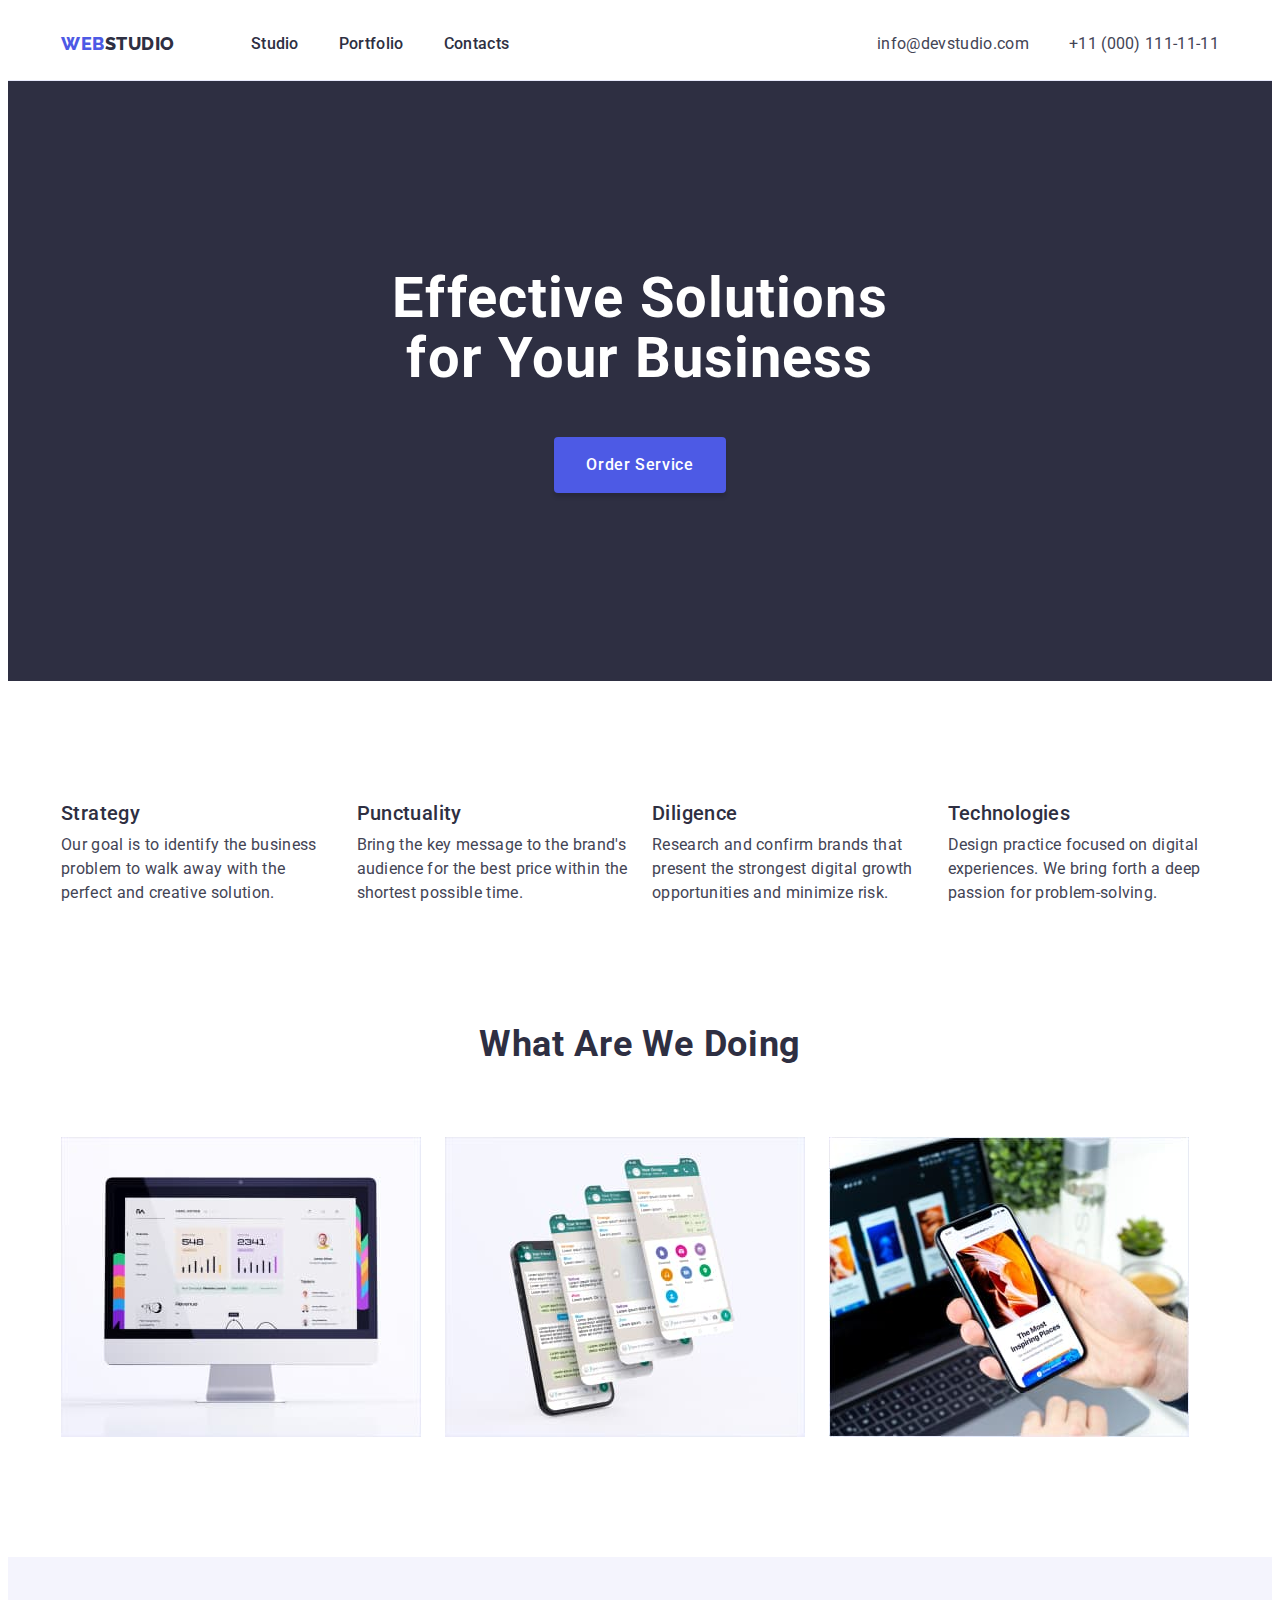
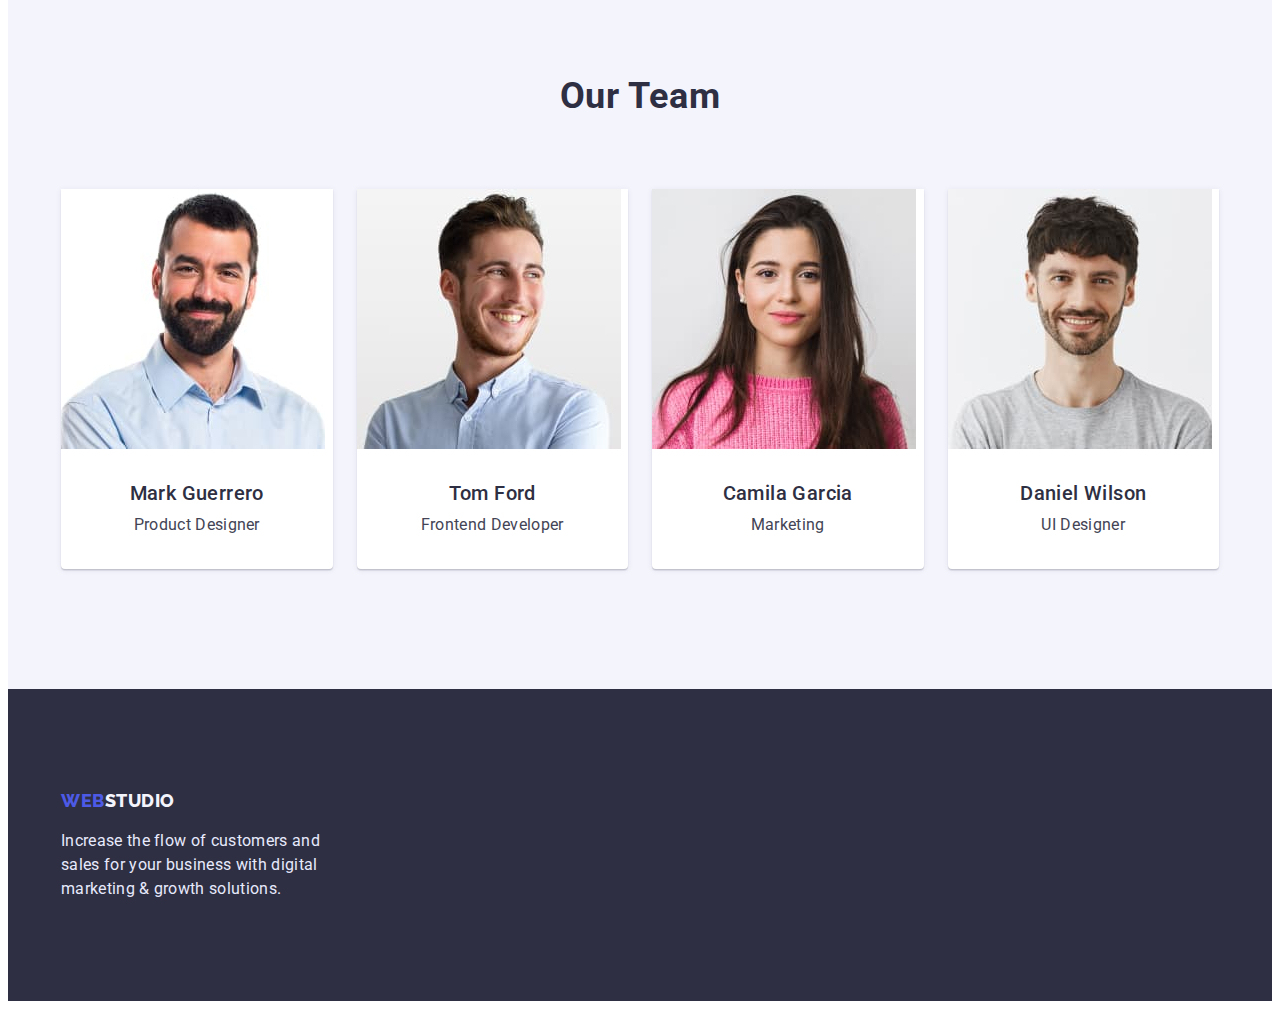
==== index.html @ c1887af4 "Initial commit" ====
<!DOCTYPE html>
<html lang="en">
  <head>
    <meta charset="UTF-8" />
    <meta http-equiv="X-UA-Compatible" content="IE=edge" />
    <meta name="viewport" content="width=device-width, initial-scale=1.0" />
    <title>WebStudio</title>
    <link rel="preconnect" href="https://fonts.googleapis.com">
    <link rel="preconnect" href="https://fonts.gstatic.com" crossorigin>
    <link href="https://fonts.googleapis.com/css2?family=Raleway:wght@800&family=Roboto:wght@400;500;700;900&display=swap" rel="stylesheet">
    <link rel="stylesheet" href="https://cdnjs.cloudflare.com/ajax/libs/modern-normalize/1.1.0/modern-normalize.min.css" integrity="sha512-wpPYUAdjBVSE4KJnH1VR1HeZfpl1ub8YT/NKx4PuQ5NmX2tKuGu6U/JRp5y+Y8XG2tV+wKQpNHVUX03MfMFn9Q==" crossorigin="anonymous" referrerpolicy="no-referrer" />
    <link rel="stylesheet" href="./css/styles.css">
  </head>
  <body>
    <header class="header">
      <div class="container container-header">
        <nav class="nav-logo">
          <a href="./index.html" class="logo link">Web<span class="logo-color-header">Studio</span></a>
          <ul class="list nav-menu">
            <li><a href="./index.html" class="navigation link">Studio</a></li>
            <li><a href="./portfolio.html" class="navigation link">Portfolio</a></li>
            <li><a href="" class="navigation link">Contacts</a></li>
          </ul>
        </nav>
        <address class="contacts">
          <ul class="list nav-contacts">
            <li><a href="mailto:info@devstudio.com" class="mail-tel link">info@devstudio.com</a></li>
            <li><a href="tel:+110001111111" class="mail-tel link">+11 (000) 111-11-11</a></li>
          </ul>
        </address>
      </div>
    </header>
    <main>
      <section class="hero">
        <div class="container hero-container">
          <h1 class="hero-header">Effective Solutions for Your Business</h1>
          <button type="button" class="order-button">Order Service</button>
        </div>
      </section>
      <section class="advantages section">
        <div class="container container-advantages">
          <h2 hidden>Our Advantages</h2>
          <ul class="list flex-list">
            <li class="advantages-item">
              <h3 class="advantages-title">Strategy</h3>
              <p class="text-style">
                Our goal is to identify the business problem to walk away with the
                perfect and creative solution.
              </p>
            </li>
            <li class="advantages-item">
              <h3 class="advantages-title">Punctuality</h3>
              <p class="text-style">
                Bring the key message to the brand's audience for the best price
                within the shortest possible time.
              </p>
            </li>
            <li class="advantages-item">
              <h3 class="advantages-title">Diligence</h3>
              <p class="text-style">
                Research and confirm brands that present the strongest digital
                growth opportunities and minimize risk.
              </p>
            </li>
            <li class="advantages-item">
              <h3 class="advantages-title">Technologies</h3>
              <p class="text-style">
                Design practice focused on digital experiences. We bring forth a
                deep passion for problem-solving.
              </p>
            </li>
          </ul>
        </div>
      </section>
      <section class="products section">
        <div class="container container-products">
          <h2 class="products-title">What are we doing</h2>
          <ul class="list flex-list">
            <li class="product-img">
              <img
                src="./images/box1pc.jpg"
                width="360"
                height="300"
                alt="PC with opened web-site"
              />
            </li>
            <li class="product-img">
              <img
                src="./images/box1app.jpg"
                width="360"
                height="300"
                alt="Opened pages of chat"
              />
            </li>
            <li class="product-img">
              <img
                src="./images/box1phone.jpg"
                width="360"
                height="300"
                alt="Phone with opened app"
              />
            </li>
          </ul>
        </div>
      </section>
      <section class="team section">
        <div class="container container-team">
          <h2 class="team-title">Our Team</h2>
          <ul class="list flex-list">
            <li class="team-member">
              <img
                src="./images/marc.jpg"
                width="264"
                height="260"
                alt="Mark Guerrero's Photo"
              />
              <h3 class="team-name">Mark Guerrero</h3>
              <p class="text-style">Product Designer</p>
            </li>
            <li class="team-member">
              <img
                src="./images/tom.jpg"
                width="264"
                height="260"
                alt="Tom Ford's Photo"
              />
              <h3 class="team-name">Tom Ford</h3>
              <p class="text-style">Frontend Developer</p>
            </li>
            <li class="team-member">
              <img
                src="./images/camila.jpg"
                width="264"
                height="260"
                alt="Camila Garcia's Photo"
              />
              <h3 class="team-name">Camila Garcia</h3>
              <p class="text-style">Marketing</p>
            </li>
            <li class="team-member">
              <img
                src="./images/daniel.jpg"
                width="264"
                height="260"
                alt="Daniel Wilson's Photo"
              />
              <h3 class="team-name">Daniel Wilson</h3>
              <p class="text-style">UI Designer</p>
            </li>
          </ul>
        </div>
      </section>
    </main>
    <footer class="footer">
      <div class="container container-footer">
        <a href="./index.html" class="logo link">Web<span class="logo-color-footer">Studio</span></a>
        <p class="footer-text">
          Increase the flow of customers and sales for your business with digital
          marketing & growth solutions.
        </p>
      </div>
    </footer>
  </body>
</html>
---- css/styles.css ----
:root {
    --text-color:#434455;
    --subtext-color:#8E8F99;
    --hero-background:#2E2F42;
    --brand-color:#4D5AE5;
    --background-color:#FFFFFF;
    --light-background:#F4F4FD;
    --navy-blue:#2E2F42;
    --button-hover:#404BBF;
    --white: #FFFFFF;
    --cornflower: #E7E9FC;
    --slate: #434455;
    }
body {
    font-family: 'Roboto', sans-serif;
    color: var(--text-color);
    background-color: var(--background-color);
}
p,
h1,
h2,
h3,
h4,
h5,
h6,
ul {
    margin: 0;
    padding: 0;
}
img {
    display: block;
    max-width: 100%;
    height: auto;
}
.container {
    max-width: 1158px;
    padding-left: 15px;
    padding-right: 15px;
    margin: 0 auto;
}
.flex-list {
    display: flex;
    gap: 24px;
}
.section {
    padding: 120px 0;
}
/*header*/
.logo {
    font-family: 'Raleway', sans-serif;
font-weight: 800;
font-size: 18px;
line-height: 1.33;
letter-spacing: 0.03em;
text-transform: uppercase;
text-decoration: none;
color: var(--brand-color);
margin-right: 76px;
}
.logo-color-header {
color: var(--navy-blue);
}
.list {
    list-style: none;
}
.header {
    border-bottom: 1px solid #E7E9FC;
    padding-top: 24px;
    padding-bottom: 24px;
}
.container-header {
    display: flex;
    align-items: center;
    justify-content: space-between;
}
.nav-logo {
    display: flex;
}
.nav-menu {
    display: flex;
    gap: 40px;
}
.nav-contacts {
    display: flex;
    align-items: center;
    gap: 40px;
}
.navigation {
font-family: 'Roboto', sans-serif;
font-weight: 500;
font-size: 16px;
line-height: 1.5;
letter-spacing: 0.02em;
text-decoration: none;
color: var(--navy-blue);
}
.link {
    text-decoration: none;
}
.contacts {
    font-style: normal;
}
.mail-tel {
    font-style: normal;
font-size: 16px;
line-height: 1.5;
letter-spacing: 0.02em;
text-decoration: none;
color: var(--text-color);
}
/*hero*/
.hero {
    background-color: var(--hero-background);
padding: 188px 0;
}
.hero-header {
max-width: 496px;
font-weight: 700;
font-size: 56px;
line-height: 1.07;
letter-spacing: 0.02em;
text-align: center;
color: var(--white);
margin: 0 auto 48px;
}
.hero-container {
    background-color: var(--hero-background);
}
.order-button {
    font-family: 'Roboto', sans-serif;
display: block;
margin: 0 auto;
min-width: 169px;
padding: 16px 32px;
box-shadow: 0px 4px 4px rgba(0, 0, 0, 0.15);
border-radius: 4px;
color: var(--white);
background-color: var(--brand-color);
border: none;
font-weight: 500;
font-size: 16px;
line-height: 1.5;
letter-spacing: 0.04em;
color: var(--white);
cursor: pointer;
}
.order-button:hover {
    background-color: var(--button-hover);
}
/*advantages*/
.advantages {
    padding-bottom: 0;
}
.advantages-item {
    flex-basis: calc((100% - 72px) / 4);
}
.advantages-title {
    margin-bottom: 8px;
    font-weight: 500;
font-size: 20px;
line-height: 1.2;
letter-spacing: 0.02em;
color: var(--navy-blue);
}
.text-style {
line-height: 1.5;
letter-spacing: 0.02em;
}
/*products*/
.products-title, .team-title {
    margin-bottom: 72px;
font-weight: 700;
font-size: 36px;
line-height: 1.11;
text-align: center;
letter-spacing: 0.02em;
text-transform: capitalize;
color: var(--navy-blue);
}
.product-image {
    flex-basis: calc((100% - 48px) / 3);
}
.team {
    background-color: var(--light-background);
}
.team-member {
    line-height: 1.11;
    flex-basis: calc((100% - 72px) / 4);
    padding-bottom: 32px;
box-shadow: 0px 1px 6px rgba(46, 47, 66, 0.08), 0px 1px 1px rgba(46, 47, 66, 0.16), 0px 2px 1px rgba(46, 47, 66, 0.08);
border-radius: 0px 0px 4px 4px;
background-color: var(--background-color);
text-align: center;
}
.team-name {
margin-top: 32px;
margin-bottom: 8px;
font-weight: 500;
font-size: 20px;
line-height: 1.2;
letter-spacing: 0.02em;
color: var(--navy-blue);
}
/*footer*/
.footer {
    background-color: var(--navy-blue);
padding: 100px 0;
}
.logo-color-footer {
    color: var(--light-background);
}
.footer-text {
    max-width: 264px;
    margin-top: 16px;
line-height: 1.5;
letter-spacing: 0.02em;
color: var(--cornflower);
}
.link:hover,
.mail-tel:hover,
.link:focus,
.mail-tel:focus {
    color: var(--button-hover);
}
/*portfolio*/
.portfolio-buttons {
    padding: 12px 24px;
    font-family: 'Roboto', sans-serif;
font-weight: 500;
line-height: 1.5;
align-items: center;
text-align: center;
letter-spacing: 0.04em;
color: var(--brand-color);
background: var(--light-background);
border: 1px solid var(--cornflower);
border-radius: 4px;
cursor: pointer;
}
.portfolio-buttons:hover,
.portfolio-buttons:focus {
background-color: var(--button-hover);
color: var(--white);
box-shadow: 0px 3px 1px rgba(0, 0, 0, 0.1), 0px 2px 1px rgba(0, 0, 0, 0.08), 0px 2px 2px rgba(0, 0, 0, 0.12);
border-color: transparent;
}
.portfolio-link {
    text-decoration: none;
}
.portfolio-item {
background: var(--white);
}
.portfolio-title {
    margin-bottom: 8px;
    text-decoration: none;
font-weight: 500;
font-size: 20px;
line-height: 1.2;
letter-spacing: 0.02em;
color: var(--navy-blue);
}
.portfolio-description {
    text-decoration: none;
font-size: 16px;
line-height: 1.5;
letter-spacing: 0.02em;
color: var(--slate);
}
.product-description {
    border: 1px solid #E7E9FC;
    border-top: none;
    padding: 32px 16px;
}
.container-buttons {
    margin-top: 96px;
    display: flex;
    justify-content: center;
    flex-wrap: wrap;
    gap: 24px;
}
.container-portfolio {
    margin-top: 72px;
    padding-bottom: 120px;
    display: flex;
    flex-wrap: wrap;
    gap: 48px 24px;
    width: calc((100% - 48) / 3);
}
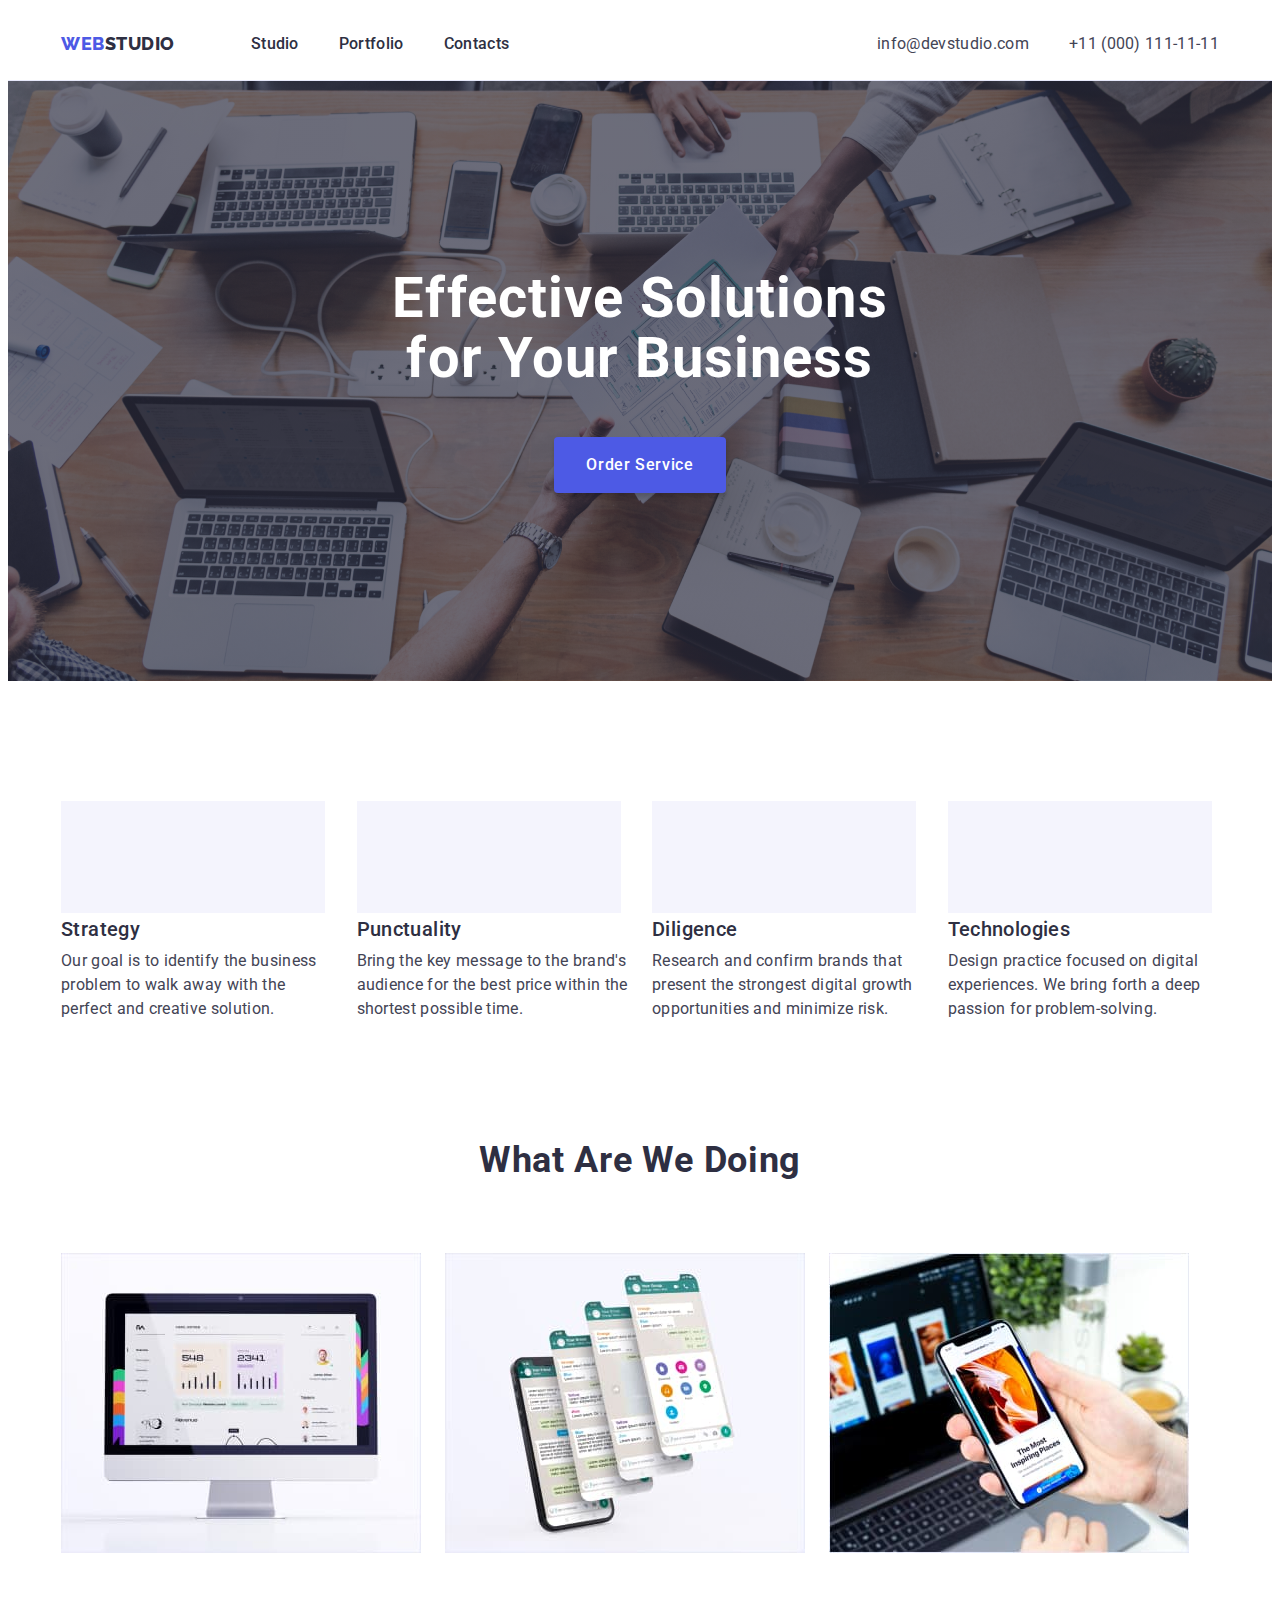
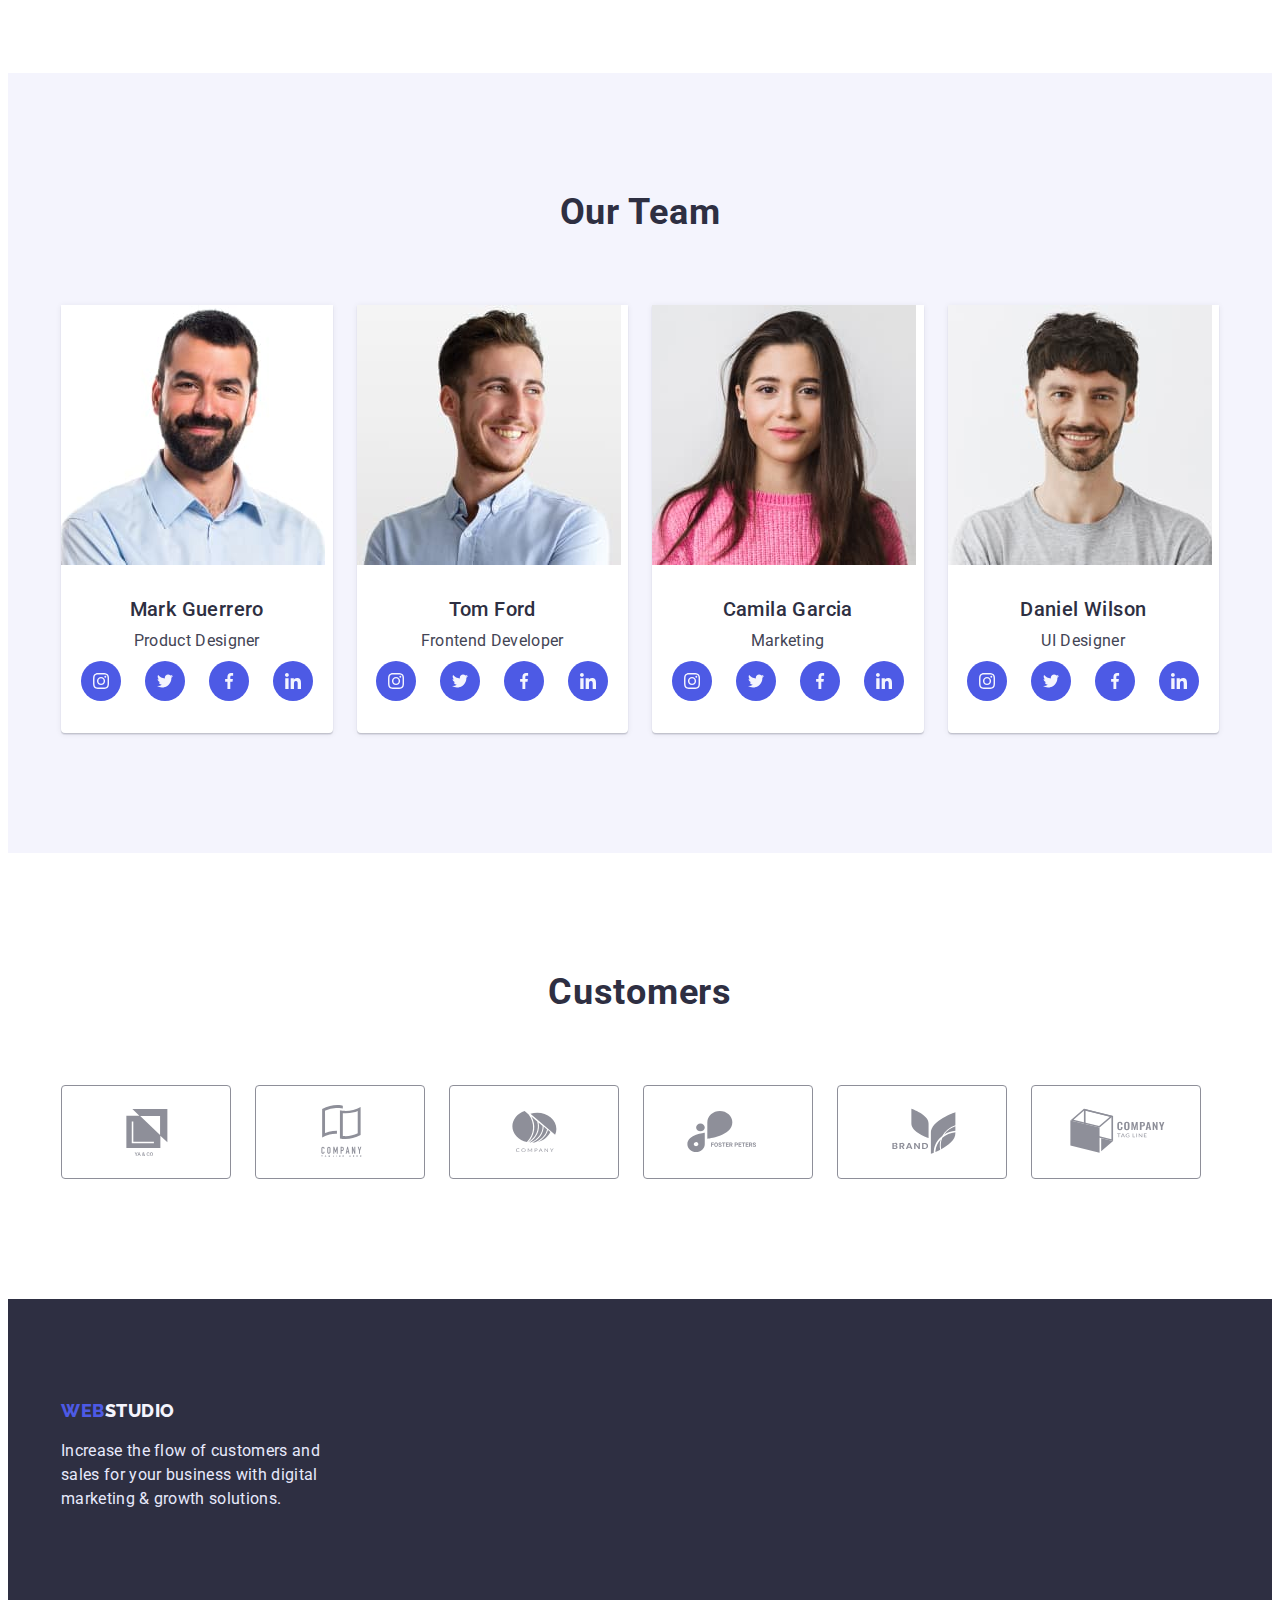
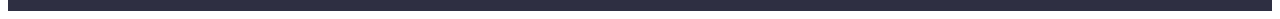
==== commit 46e7de4e: "icons" ====
--- a/index.html
+++ b/index.html
@@ -41,28 +41,28 @@
         <div class="container container-advantages">
           <h2 hidden>Our Advantages</h2>
           <ul class="list flex-list">
-            <li class="advantages-item">
+            <li class="advantages-item icon-antenna">
               <h3 class="advantages-title">Strategy</h3>
               <p class="text-style">
                 Our goal is to identify the business problem to walk away with the
                 perfect and creative solution.
               </p>
             </li>
-            <li class="advantages-item">
+            <li class="advantages-item icon-clock">
               <h3 class="advantages-title">Punctuality</h3>
               <p class="text-style">
                 Bring the key message to the brand's audience for the best price
                 within the shortest possible time.
               </p>
             </li>
-            <li class="advantages-item">
+            <li class="advantages-item icon-diagram">
               <h3 class="advantages-title">Diligence</h3>
               <p class="text-style">
                 Research and confirm brands that present the strongest digital
                 growth opportunities and minimize risk.
               </p>
             </li>
-            <li class="advantages-item">
+            <li class="advantages-item icon-astronaut">
               <h3 class="advantages-title">Technologies</h3>
               <p class="text-style">
                 Design practice focused on digital experiences. We bring forth a
@@ -116,6 +116,36 @@
               />
               <h3 class="team-name">Mark Guerrero</h3>
               <p class="text-style">Product Designer</p>
+              <ul class="list team-soc-list">
+                <li class="team-soc-item">
+                  <a href="" class="team-soc-link">
+                    <svg class="team-soc-icon">
+                      <use href="./images/sprite.svg#icon-instagram"></use>
+                    </svg>
+                  </a>
+                </li>
+                <li class="team-soc-item">
+                  <a href="" class="team-soc-link">
+                    <svg class="team-soc-icon">
+                      <use href="./images/sprite.svg#icon-twitter"></use>
+                    </svg>
+                  </a>
+                </li>
+                <li class="team-soc-item">
+                  <a href="" class="team-soc-link">
+                    <svg class="team-soc-icon">
+                      <use href="./images/sprite.svg#icon-facebook"></use>
+                    </svg>
+                  </a>
+                </li>
+                <li class="team-soc-item">
+                  <a href="" class="team-soc-link">
+                    <svg class="team-soc-icon">
+                      <use href="./images/sprite.svg#icon-linkedin"></use>
+                    </svg>
+                  </a>
+                </li>
+              </ul>
             </li>
             <li class="team-member">
               <img
@@ -126,6 +156,36 @@
               />
               <h3 class="team-name">Tom Ford</h3>
               <p class="text-style">Frontend Developer</p>
+              <ul class="list team-soc-list">
+                <li class="team-soc-item">
+                  <a href="" class="team-soc-link">
+                    <svg class="team-soc-icon">
+                      <use href="./images/sprite.svg#icon-instagram"></use>
+                    </svg>
+                  </a>
+                </li>
+                <li class="team-soc-item">
+                  <a href="" class="team-soc-link">
+                    <svg class="team-soc-icon">
+                      <use href="./images/sprite.svg#icon-twitter"></use>
+                    </svg>
+                  </a>
+                </li>
+                <li class="team-soc-item">
+                  <a href="" class="team-soc-link">
+                    <svg class="team-soc-icon">
+                      <use href="./images/sprite.svg#icon-facebook"></use>
+                    </svg>
+                  </a>
+                </li>
+                <li class="team-soc-item">
+                  <a href="" class="team-soc-link">
+                    <svg class="team-soc-icon">
+                      <use href="./images/sprite.svg#icon-linkedin"></use>
+                    </svg>
+                  </a>
+                </li>
+              </ul>
             </li>
             <li class="team-member">
               <img
@@ -136,6 +196,36 @@
               />
               <h3 class="team-name">Camila Garcia</h3>
               <p class="text-style">Marketing</p>
+              <ul class="list team-soc-list">
+                <li class="team-soc-item">
+                  <a href="" class="team-soc-link">
+                    <svg class="team-soc-icon">
+                      <use href="./images/sprite.svg#icon-instagram"></use>
+                    </svg>
+                  </a>
+                </li>
+                <li class="team-soc-item">
+                  <a href="" class="team-soc-link">
+                    <svg class="team-soc-icon">
+                      <use href="./images/sprite.svg#icon-twitter"></use>
+                    </svg>
+                  </a>
+                </li>
+                <li class="team-soc-item">
+                  <a href="" class="team-soc-link">
+                    <svg class="team-soc-icon">
+                      <use href="./images/sprite.svg#icon-facebook"></use>
+                    </svg>
+                  </a>
+                </li>
+                <li class="team-soc-item">
+                  <a href="" class="team-soc-link">
+                    <svg class="team-soc-icon">
+                      <use href="./images/sprite.svg#icon-linkedin"></use>
+                    </svg>
+                  </a>
+                </li>
+              </ul>
             </li>
             <li class="team-member">
               <img
@@ -146,6 +236,61 @@
               />
               <h3 class="team-name">Daniel Wilson</h3>
               <p class="text-style">UI Designer</p>
+              <ul class="list team-soc-list">
+                <li class="team-soc-item">
+                  <a href="" class="team-soc-link">
+                    <svg class="team-soc-icon">
+                      <use href="./images/sprite.svg#icon-instagram"></use>
+                    </svg>
+                  </a>
+                </li>
+                <li class="team-soc-item">
+                  <a href="" class="team-soc-link">
+                    <svg class="team-soc-icon">
+                      <use href="./images/sprite.svg#icon-twitter"></use>
+                    </svg>
+                  </a>
+                </li>
+                <li class="team-soc-item">
+                  <a href="" class="team-soc-link">
+                    <svg class="team-soc-icon">
+                      <use href="./images/sprite.svg#icon-facebook"></use>
+                    </svg>
+                  </a>
+                </li>
+                <li class="team-soc-item">
+                  <a href="" class="team-soc-link">
+                    <svg class="team-soc-icon">
+                      <use href="./images/sprite.svg#icon-linkedin"></use>
+                    </svg>
+                  </a>
+                </li>
+              </ul>
+            </li>
+          </ul>
+        </div>
+      </section>
+      <section class="clients-section section">
+        <div class="container clients-container">
+          <h2 class="clients-title">Customers</h2>
+          <ul class="list flex-list">
+            <li class="clients-item">
+                <svg class="clients-icon"><use href="./images/sprite.svg#icon-yaco"></use></svg>
+            </li>
+            <li class="clients-item">
+                <svg class="clients-icon"><use href="./images/sprite.svg#icon-tagcomp"></use></svg>
+            </li>
+            <li class="clients-item">
+                <svg class="clients-icon"><use href="./images/sprite.svg#icon-circlecomp"></use></svg>
+            </li>
+            <li class="clients-item">
+                <svg class="clients-icon"><use href="./images/sprite.svg#icon-foster"></use></svg>
+            </li>
+            <li class="clients-item">
+                <svg class="clients-icon"><use href="./images/sprite.svg#icon-brandcomp"></use></svg>
+            </li>
+            <li class="clients-item">
+                <svg class="clients-icon"><use href="./images/sprite.svg#icon-cubecomp"></use></svg>
             </li>
           </ul>
         </div>
--- a/css/styles.css
+++ b/css/styles.css
@@ -111,6 +111,10 @@
 /*hero*/
 .hero {
     background-color: var(--hero-background);
+    background-image: linear-gradient(rgba(46, 47, 66, 0.7), rgba(46, 47, 66, 0.7)), url(../images/herobg.jpg);
+    background-repeat: no-repeat;
+    background-position: center;
+    background-size: cove;
 padding: 188px 0;
 }
 .hero-header {
@@ -123,7 +127,7 @@
 color: var(--white);
 margin: 0 auto 48px;
 }
-.hero-container {
+.hero-continer {
     background-color: var(--hero-background);
 }
 .order-button {
@@ -154,6 +158,31 @@
 .advantages-item {
     flex-basis: calc((100% - 72px) / 4);
 }
+.advantages-item::before {
+    content: '';
+    display: inline-block;
+    width: 264px;
+    height: 112px;
+    background-position: center;
+    background-repeat: no-repeat;
+    background-color: var(--light-background);
+}
+.icon-antenna::before {
+    background-image: url(../images/sprite.svg#icon-antenna);
+    background-size: 64px 64px;
+}
+.icon-clock::before {
+background-image: url(../images/sprite.svg#icon-clock);
+    background-size: 64px 64px;
+}
+.icon-diagram::before {
+background-image: url(../images/sprite.svg);
+    background-size: 64px 64px;
+}
+.icon-astronaut::before {
+background-image: url(../images/sprite.svg#icon-astronaut);
+    background-size: 64px 64px;
+}
 .advantages-title {
     margin-bottom: 8px;
     font-weight: 500;
@@ -167,7 +196,7 @@
 letter-spacing: 0.02em;
 }
 /*products*/
-.products-title, .team-title {
+.products-title, .team-title, .clients-title {
     margin-bottom: 72px;
 font-weight: 700;
 font-size: 36px;
@@ -201,6 +230,45 @@
 letter-spacing: 0.02em;
 color: var(--navy-blue);
 }
+.team-soc-list {
+    display: flex;
+    justify-content: center;
+    gap: 24px;
+
+}
+.team-soc-link {
+    width: 40px;
+    height: 40px;
+    margin-top: 8px;
+}
+.team-soc-link {
+    border-radius: 50%;
+    background-color: var(--brand-color);
+    display: flex;
+    align-items: center;
+    justify-content: center;
+}
+.team-soc-icon {
+width: 16px;
+height: 16px;
+}
+/*clients*/
+.clients-item {
+    padding: 16px 32px;
+    border: 1px solid #8E8F99;
+border-radius: 4px;
+}
+.clients-item:hover,:focus {
+    border: 1px solid #404BBF;
+}
+.clients-icon {
+    width: 104px;
+    height: 56px;
+    
+}
+.clients-icon:hover {
+
+}
 /*footer*/
 .footer {
     background-color: var(--navy-blue);
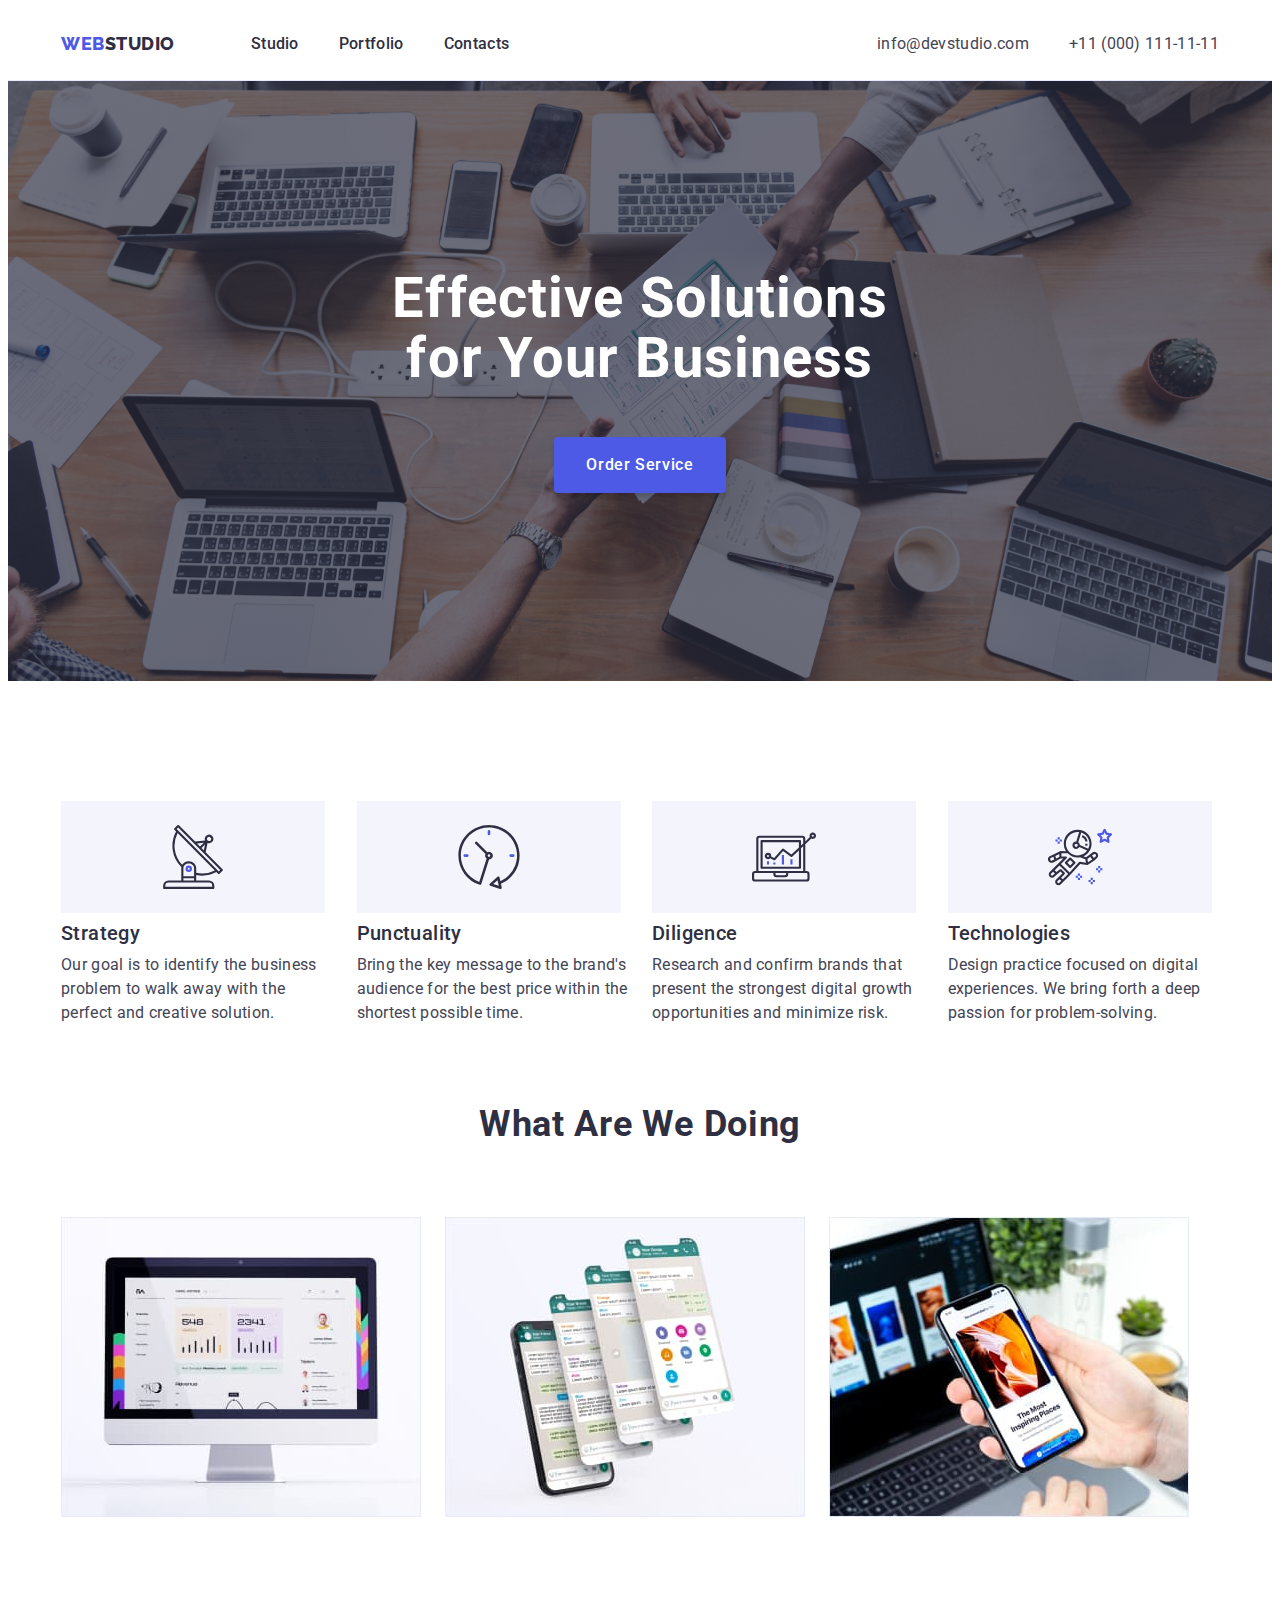
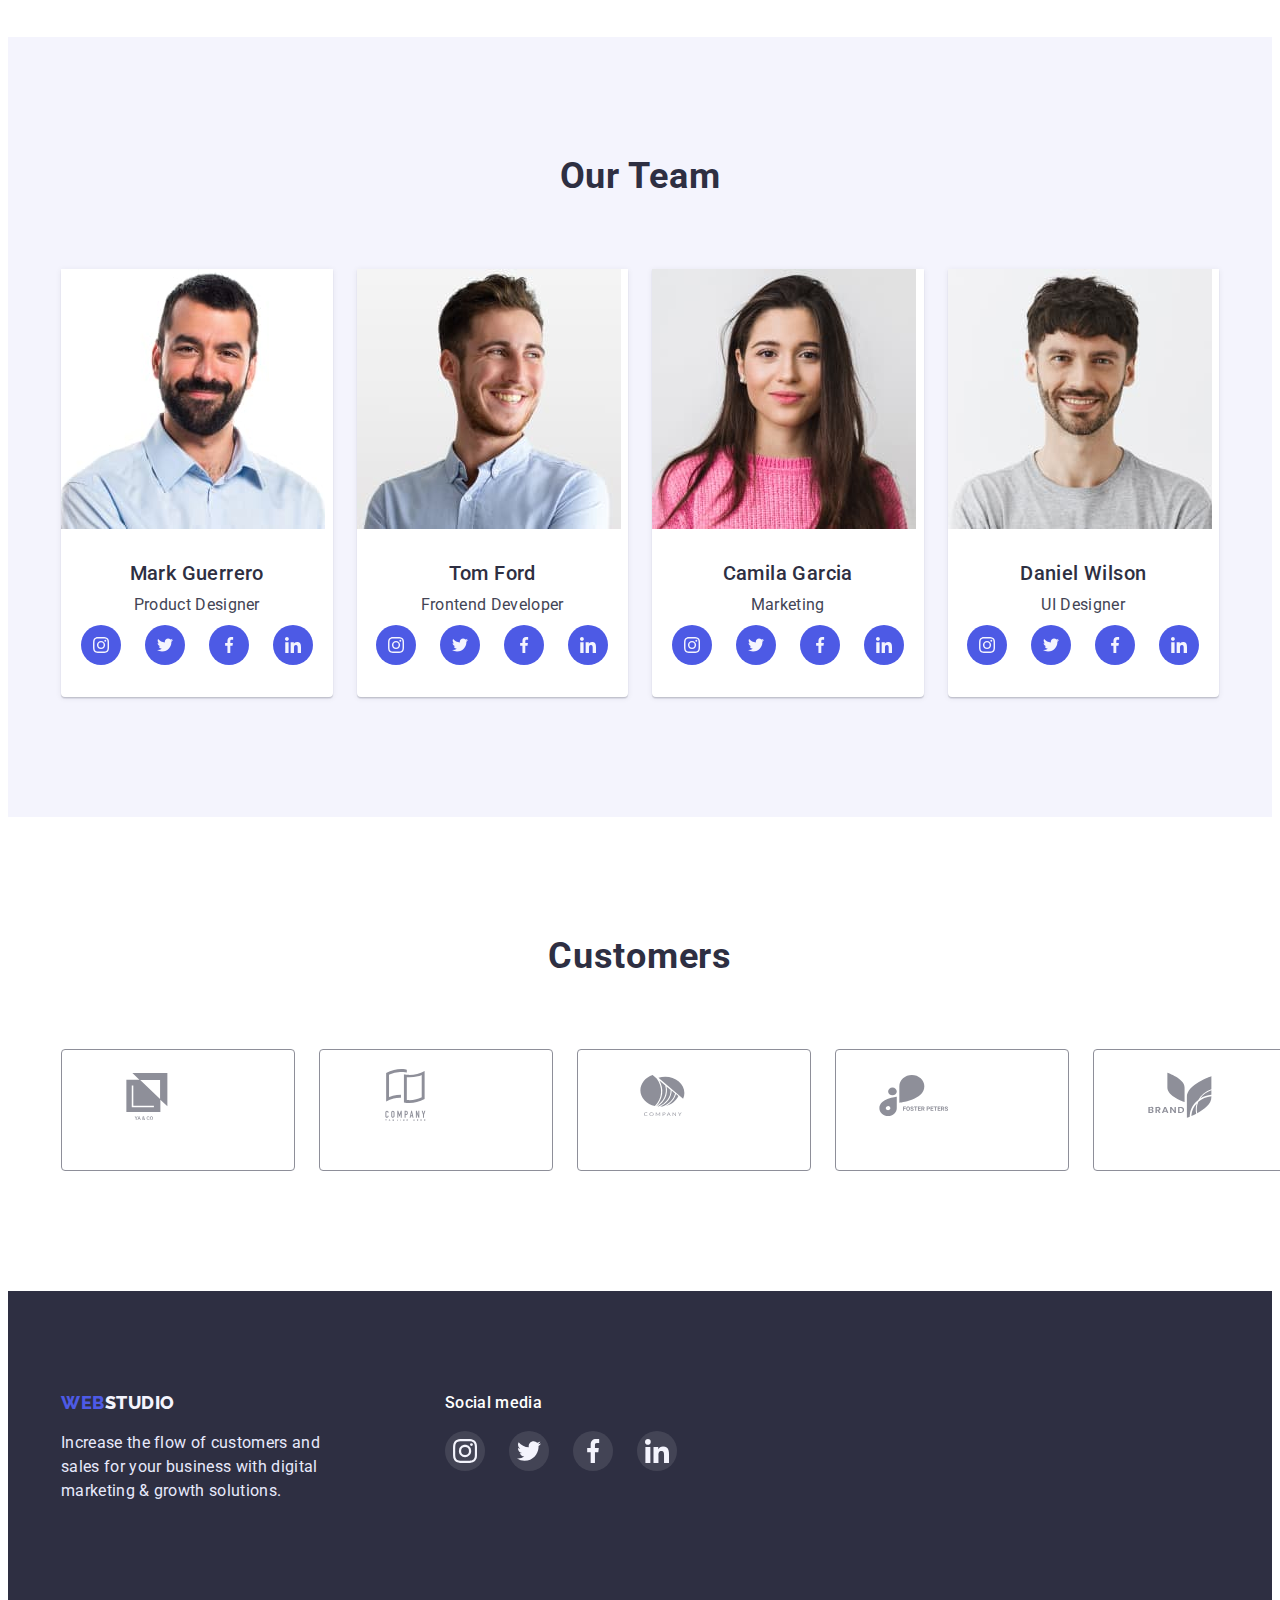
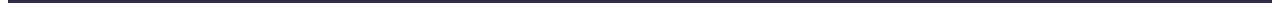
==== commit 36c45602: "hw4" ====
--- a/index.html
+++ b/index.html
@@ -42,6 +42,9 @@
           <h2 hidden>Our Advantages</h2>
           <ul class="list flex-list">
             <li class="advantages-item icon-antenna">
+              <div class="advantages-icon">
+                <svg class="icon-antenna"><use href="./images/sprite.svg#icon-antenna"></use></svg>
+              </div>
               <h3 class="advantages-title">Strategy</h3>
               <p class="text-style">
                 Our goal is to identify the business problem to walk away with the
@@ -49,6 +52,9 @@
               </p>
             </li>
             <li class="advantages-item icon-clock">
+              <div class="advantages-icon">
+                <svg class="icon-clock"><use href="./images/sprite.svg#icon-clock"></use></svg>
+              </div>
               <h3 class="advantages-title">Punctuality</h3>
               <p class="text-style">
                 Bring the key message to the brand's audience for the best price
@@ -56,6 +62,9 @@
               </p>
             </li>
             <li class="advantages-item icon-diagram">
+              <div class="advantages-icon">
+                <svg class="icon-diagram"><use href="./images/sprite.svg#icon-diagram"></use></svg>
+              </div>
               <h3 class="advantages-title">Diligence</h3>
               <p class="text-style">
                 Research and confirm brands that present the strongest digital
@@ -63,6 +72,9 @@
               </p>
             </li>
             <li class="advantages-item icon-astronaut">
+              <div class="advantages-icon">
+                <svg class="icon-astronaut"><use href="./images/sprite.svg#icon-astronaut"></use></svg>
+              </div>
               <h3 class="advantages-title">Technologies</h3>
               <p class="text-style">
                 Design practice focused on digital experiences. We bring forth a
@@ -275,22 +287,22 @@
           <h2 class="clients-title">Customers</h2>
           <ul class="list flex-list">
             <li class="clients-item">
-                <svg class="clients-icon"><use href="./images/sprite.svg#icon-yaco"></use></svg>
-            </li>
-            <li class="clients-item">
-                <svg class="clients-icon"><use href="./images/sprite.svg#icon-tagcomp"></use></svg>
-            </li>
-            <li class="clients-item">
-                <svg class="clients-icon"><use href="./images/sprite.svg#icon-circlecomp"></use></svg>
-            </li>
-            <li class="clients-item">
-                <svg class="clients-icon"><use href="./images/sprite.svg#icon-foster"></use></svg>
-            </li>
-            <li class="clients-item">
-                <svg class="clients-icon"><use href="./images/sprite.svg#icon-brandcomp"></use></svg>
-            </li>
-            <li class="clients-item">
-                <svg class="clients-icon"><use href="./images/sprite.svg#icon-cubecomp"></use></svg>
+                <a href="" class="clients-link"><svg class="clients-icon"><use href="./images/sprite.svg#icon-yaco"></use></svg></a>
+            </li>
+            <li class="clients-item">
+                <a href="" class="clients-link"><svg class="clients-icon"><use href="./images/sprite.svg#icon-tagcomp"></use></svg></a>
+            </li>
+            <li class="clients-item">
+                <a href=""class="clients-link"><svg class="clients-icon"><use href="./images/sprite.svg#icon-circlecomp"></use></svg></a>
+            </li>
+            <li class="clients-item">
+                <a href="" class="clients-link"><svg class="clients-icon"><use href="./images/sprite.svg#icon-foster"></use></svg></a>
+            </li>
+            <li class="clients-item">
+                <a href="" class="clients-link"><svg class="clients-icon"><use href="./images/sprite.svg#icon-brandcomp"></use></svg></a>
+            </li>
+            <li class="clients-item">
+                <a href="" class="clients-link"><svg class="clients-icon"><use href="./images/sprite.svg#icon-cubecomp"></use></svg></a>
             </li>
           </ul>
         </div>
@@ -298,11 +310,46 @@
     </main>
     <footer class="footer">
       <div class="container container-footer">
-        <a href="./index.html" class="logo link">Web<span class="logo-color-footer">Studio</span></a>
-        <p class="footer-text">
-          Increase the flow of customers and sales for your business with digital
-          marketing & growth solutions.
-        </p>
+        <div>
+          <a href="./index.html" class="logo link">Web<span class="logo-color-footer">Studio</span></a>
+          <p class="footer-text">
+            Increase the flow of customers and sales for your business with digital
+            marketing & growth solutions.
+          </p>
+        </div>
+        <div class="footer-soc">
+          <h3 class="footer-soc-head">Social media</h3>
+          <ul class="list flex-list">
+            <li class="footer-soc-item">
+              <a href="" class="footer-soc-link">
+                <svg class="footer-soc-icon">
+                  <use href="./images/sprite.svg#icon-instagram"></use>
+                </svg>
+              </a>
+            </li>
+            <li class="footer-soc-item">
+              <a href="" class="footer-soc-link">
+                <svg class="footer-soc-icon">
+                  <use href="./images/sprite.svg#icon-twitter"></use>
+                </svg>
+              </a>
+            </li>
+            <li class="footer-soc-item">
+              <a href="" class="footer-soc-link">
+                <svg class="footer-soc-icon">
+                  <use href="./images/sprite.svg#icon-facebook"></use>
+                </svg>
+              </a>
+            </li>
+            <li class="footer-soc-item">
+              <a href="" class="footer-soc-link">
+                <svg class="footer-soc-icon">
+                  <use href="./images/sprite.svg#icon-linkedin"></use>
+                </svg>
+              </a>
+            </li>
+          </ul>
+        </div>
       </div>
     </footer>
   </body>
--- a/css/styles.css
+++ b/css/styles.css
@@ -16,6 +16,7 @@
     color: var(--text-color);
     background-color: var(--background-color);
 }
+a,
 p,
 h1,
 h2,
@@ -157,31 +158,24 @@
 }
 .advantages-item {
     flex-basis: calc((100% - 72px) / 4);
-}
-.advantages-item::before {
-    content: '';
-    display: inline-block;
+    margin-bottom: 120px;
+}
+.advantages-icon {
+    display: flex;
+    justify-content: center;
+    align-items: center;
     width: 264px;
     height: 112px;
-    background-position: center;
-    background-repeat: no-repeat;
     background-color: var(--light-background);
-}
-.icon-antenna::before {
-    background-image: url(../images/sprite.svg#icon-antenna);
-    background-size: 64px 64px;
-}
-.icon-clock::before {
-background-image: url(../images/sprite.svg#icon-clock);
-    background-size: 64px 64px;
-}
-.icon-diagram::before {
-background-image: url(../images/sprite.svg);
-    background-size: 64px 64px;
-}
-.icon-astronaut::before {
-background-image: url(../images/sprite.svg#icon-astronaut);
-    background-size: 64px 64px;
+    margin-bottom: 8px;
+}
+.icon-antenna,
+.icon-clock,
+.icon-diagram,
+.icon-astronaut {
+    width: 64px;
+    height: 64px;
+
 }
 .advantages-title {
     margin-bottom: 8px;
@@ -234,40 +228,41 @@
     display: flex;
     justify-content: center;
     gap: 24px;
-
 }
 .team-soc-link {
     width: 40px;
     height: 40px;
     margin-top: 8px;
-}
-.team-soc-link {
     border-radius: 50%;
     background-color: var(--brand-color);
     display: flex;
     align-items: center;
     justify-content: center;
+}
+.team-soc-link:hover, :focus {
+    background-color: var(--button-hover);
 }
 .team-soc-icon {
 width: 16px;
 height: 16px;
 }
 /*clients*/
-.clients-item {
+.clients-link {
+    display: inline-block;
+    width: 168px;
+    height: 88px;
     padding: 16px 32px;
     border: 1px solid #8E8F99;
 border-radius: 4px;
-}
-.clients-item:hover,:focus {
+fill: #8E8F99;
+}
+.clients-link:hover, :focus {
     border: 1px solid #404BBF;
+    fill: var(--button-hover);
 }
 .clients-icon {
     width: 104px;
     height: 56px;
-    
-}
-.clients-icon:hover {
-
 }
 /*footer*/
 .footer {
@@ -283,6 +278,40 @@
 line-height: 1.5;
 letter-spacing: 0.02em;
 color: var(--cornflower);
+}
+.container-footer {
+    display: flex;
+    align-items: start;
+    gap: 120px;
+}
+.footer-soc-head {
+    font-family: 'Roboto';
+font-weight: 500;
+font-size: 16px;
+line-height: 1.5;
+letter-spacing: 0.02em;
+color: var(--white);
+margin-bottom: 16px;
+}
+.footer-soc-item {
+background-color: rgb(255,255,255,0.1);
+border-radius: 50%;
+width: 40px;
+height: 40px;
+}
+.footer-soc-item:hover, :focus {
+    background-color: #31D0AA;
+}
+.footer-soc-link {
+    width: 100%;
+    height: 100%;
+        display: flex;
+    justify-content: center;
+    align-items: center;
+}
+.footer-soc-icon {
+    width: 24px;
+    height: 24px;
 }
 .link:hover,
 .mail-tel:hover,
@@ -305,8 +334,7 @@
 border-radius: 4px;
 cursor: pointer;
 }
-.portfolio-buttons:hover,
-.portfolio-buttons:focus {
+.portfolio-buttons:hover, :focus {
 background-color: var(--button-hover);
 color: var(--white);
 box-shadow: 0px 3px 1px rgba(0, 0, 0, 0.1), 0px 2px 1px rgba(0, 0, 0, 0.08), 0px 2px 2px rgba(0, 0, 0, 0.12);
@@ -317,6 +345,9 @@
 }
 .portfolio-item {
 background: var(--white);
+}
+.portfolio-item:hover, :focus {
+    box-shadow: 0px 1px 6px rgba(46, 47, 66, 0.08), 0px 1px 1px rgba(46, 47, 66, 0.16), 0px 2px 1px rgba(46, 47, 66, 0.08);
 }
 .portfolio-title {
     margin-bottom: 8px;
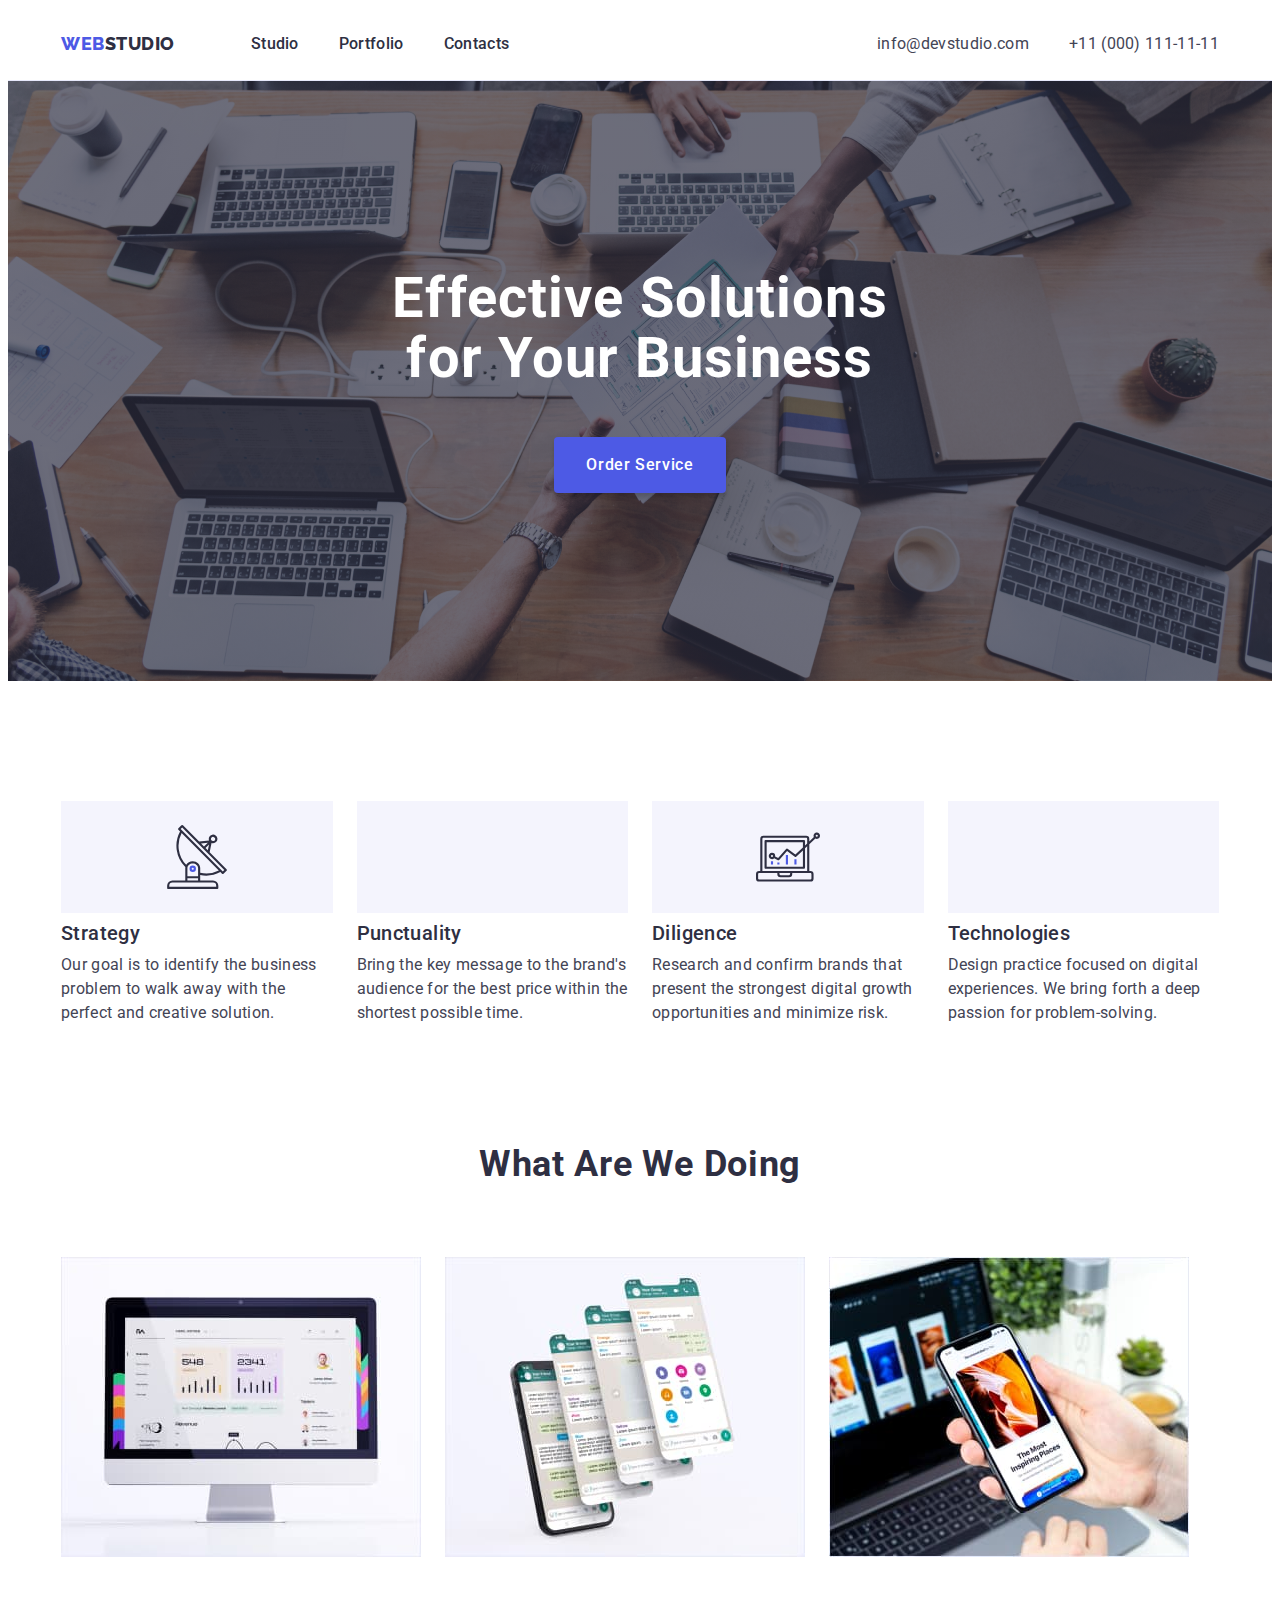
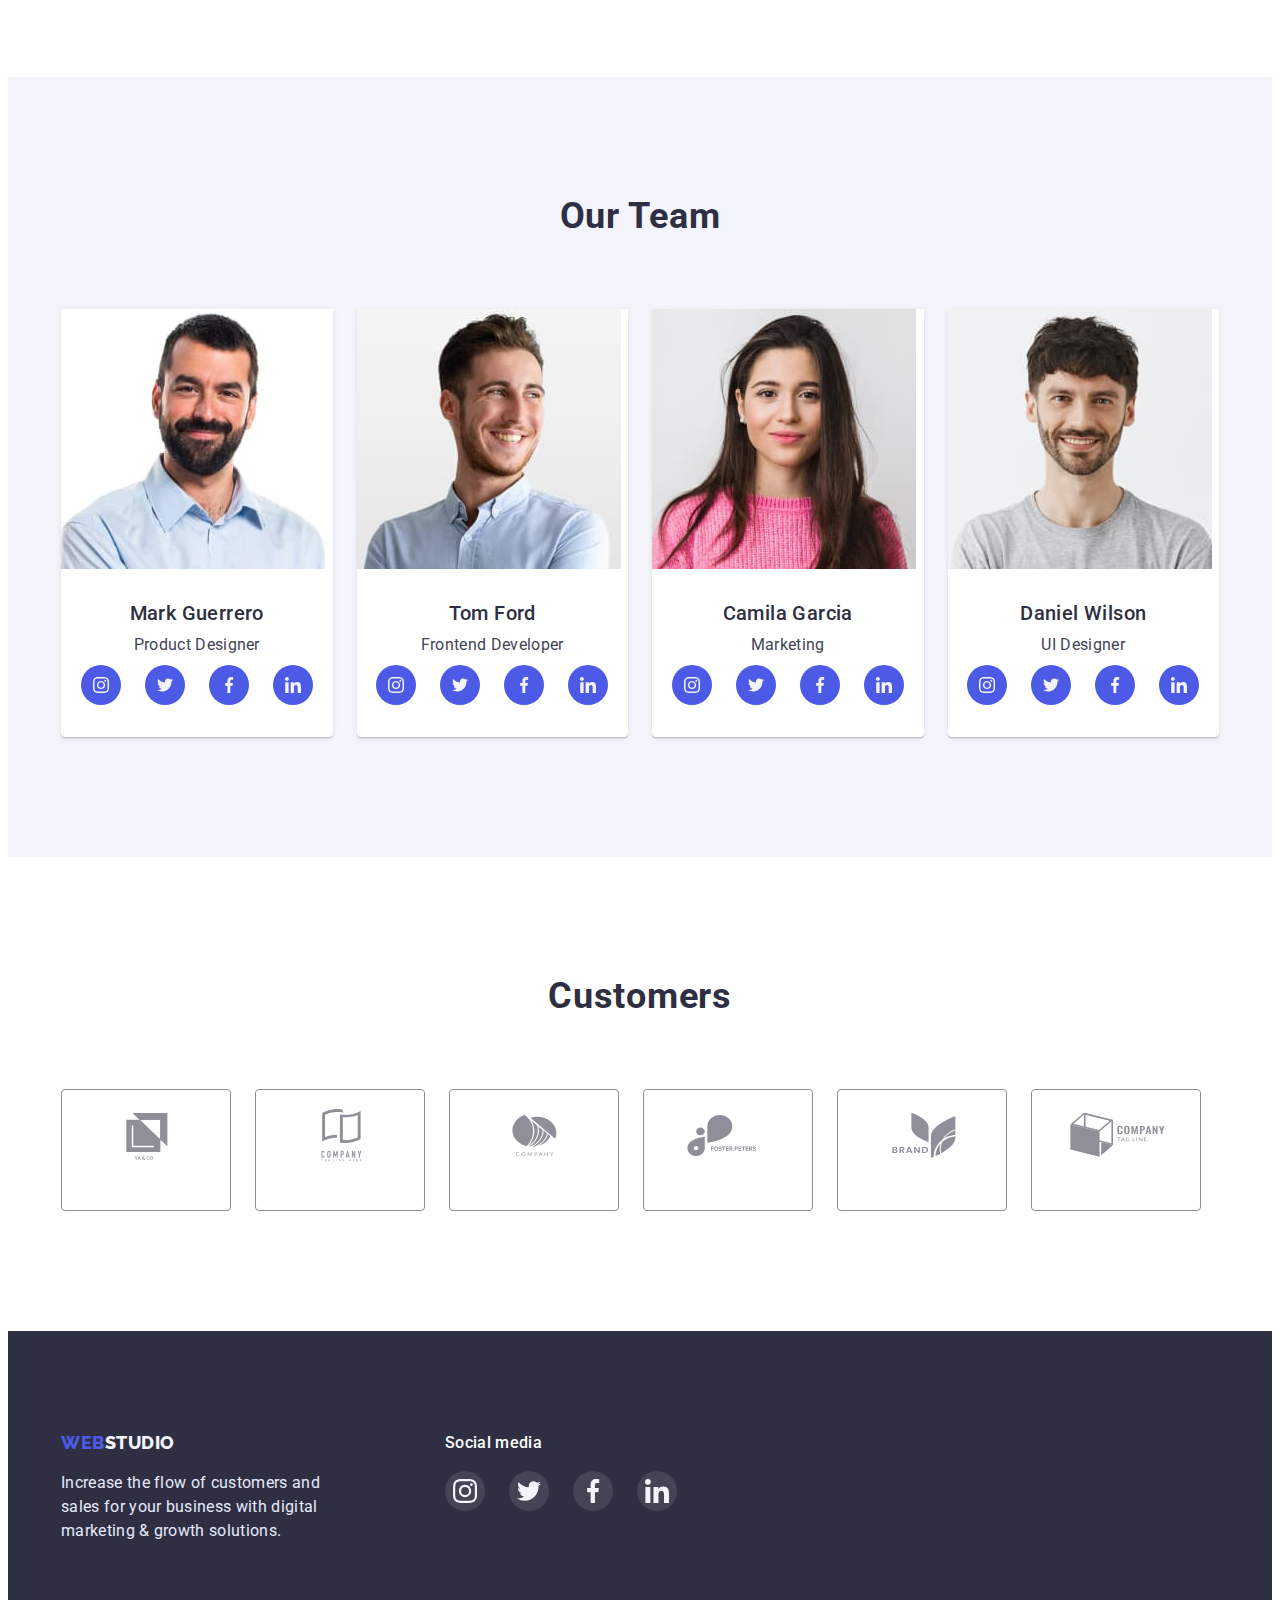
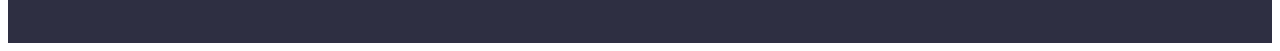
==== commit 3b817f29: "corrections" ====
--- a/index.html
+++ b/index.html
@@ -41,9 +41,9 @@
         <div class="container container-advantages">
           <h2 hidden>Our Advantages</h2>
           <ul class="list flex-list">
-            <li class="advantages-item icon-antenna">
+            <li class="advantages-item">
               <div class="advantages-icon">
-                <svg class="icon-antenna"><use href="./images/sprite.svg#icon-antenna"></use></svg>
+                <svg><use href="./images/sprite.svg#icon-antenna"></use></svg>
               </div>
               <h3 class="advantages-title">Strategy</h3>
               <p class="text-style">
@@ -51,9 +51,9 @@
                 perfect and creative solution.
               </p>
             </li>
-            <li class="advantages-item icon-clock">
+            <li class="advantages-item">
               <div class="advantages-icon">
-                <svg class="icon-clock"><use href="./images/sprite.svg#icon-clock"></use></svg>
+                <svguse href="./images/sprite.svg#icon-clock"></use></svgna>
               </div>
               <h3 class="advantages-title">Punctuality</h3>
               <p class="text-style">
@@ -61,9 +61,9 @@
                 within the shortest possible time.
               </p>
             </li>
-            <li class="advantages-item icon-diagram">
+            <li class="advantages-item">
               <div class="advantages-icon">
-                <svg class="icon-diagram"><use href="./images/sprite.svg#icon-diagram"></use></svg>
+                <svg><use href="./images/sprite.svg#icon-diagram"></use></svg>
               </div>
               <h3 class="advantages-title">Diligence</h3>
               <p class="text-style">
@@ -71,9 +71,9 @@
                 growth opportunities and minimize risk.
               </p>
             </li>
-            <li class="advantages-item icon-astronaut">
+            <li class="advantages-item">
               <div class="advantages-icon">
-                <svg class="icon-astronaut"><use href="./images/sprite.svg#icon-astronaut"></use></svg>
+                <svgt"><use href="./images/sprite.svg#icon-astronaut"></use></svg>
               </div>
               <h3 class="advantages-title">Technologies</h3>
               <p class="text-style">
--- a/css/styles.css
+++ b/css/styles.css
@@ -10,6 +10,8 @@
     --white: #FFFFFF;
     --cornflower: #E7E9FC;
     --slate: #434455;
+    --ocean: #31D0AA;
+    --light-slate: #8E8F99;
     }
 body {
     font-family: 'Roboto', sans-serif;
@@ -65,7 +67,7 @@
     list-style: none;
 }
 .header {
-    border-bottom: 1px solid #E7E9FC;
+    border-bottom: 1px solid var(--cornflower);
     padding-top: 24px;
     padding-bottom: 24px;
 }
@@ -108,6 +110,12 @@
 letter-spacing: 0.02em;
 text-decoration: none;
 color: var(--text-color);
+}
+.link:hover,
+.mail-tel:hover,
+.link:focus,
+.mail-tel:focus {
+color: var(--button-hover);
 }
 /*hero*/
 .hero {
@@ -115,7 +123,6 @@
     background-image: linear-gradient(rgba(46, 47, 66, 0.7), rgba(46, 47, 66, 0.7)), url(../images/herobg.jpg);
     background-repeat: no-repeat;
     background-position: center;
-    background-size: cove;
 padding: 188px 0;
 }
 .hero-header {
@@ -149,7 +156,7 @@
 color: var(--white);
 cursor: pointer;
 }
-.order-button:hover {
+.order-button:is(:hover, :focus) {
     background-color: var(--button-hover);
 }
 /*advantages*/
@@ -158,21 +165,16 @@
 }
 .advantages-item {
     flex-basis: calc((100% - 72px) / 4);
-    margin-bottom: 120px;
 }
 .advantages-icon {
     display: flex;
     justify-content: center;
     align-items: center;
-    width: 264px;
     height: 112px;
     background-color: var(--light-background);
     margin-bottom: 8px;
 }
-.icon-antenna,
-.icon-clock,
-.icon-diagram,
-.icon-astronaut {
+.advantages-icon svg {
     width: 64px;
     height: 64px;
 
@@ -228,18 +230,18 @@
     display: flex;
     justify-content: center;
     gap: 24px;
+    margin-top: 8px;
 }
 .team-soc-link {
     width: 40px;
     height: 40px;
-    margin-top: 8px;
     border-radius: 50%;
     background-color: var(--brand-color);
     display: flex;
     align-items: center;
     justify-content: center;
 }
-.team-soc-link:hover, :focus {
+.team-soc-link:is(:hover, :focus) {
     background-color: var(--button-hover);
 }
 .team-soc-icon {
@@ -247,22 +249,25 @@
 height: 16px;
 }
 /*clients*/
+.clients-item {
+    flex-basis: calc(100% - 120px) / 6;
+}
 .clients-link {
     display: inline-block;
-    width: 168px;
     height: 88px;
     padding: 16px 32px;
-    border: 1px solid #8E8F99;
+    border: 1px solid var(--light-slate);
 border-radius: 4px;
-fill: #8E8F99;
-}
-.clients-link:hover, :focus {
-    border: 1px solid #404BBF;
-    fill: var(--button-hover);
+color: var(--light-slate);
+}
+.clients-link:is(:hover, :focus) {
+    border: 1px solid var(--button-hover);
+    color: var(--button-hover);
 }
 .clients-icon {
     width: 104px;
     height: 56px;
+    fill: currentColor;
 }
 /*footer*/
 .footer {
@@ -299,8 +304,8 @@
 width: 40px;
 height: 40px;
 }
-.footer-soc-item:hover, :focus {
-    background-color: #31D0AA;
+.footer-soc-item:is(:hover, :focus) {
+    background-color: var(--ocean);
 }
 .footer-soc-link {
     width: 100%;
@@ -312,12 +317,6 @@
 .footer-soc-icon {
     width: 24px;
     height: 24px;
-}
-.link:hover,
-.mail-tel:hover,
-.link:focus,
-.mail-tel:focus {
-    color: var(--button-hover);
 }
 /*portfolio*/
 .portfolio-buttons {
@@ -334,7 +333,7 @@
 border-radius: 4px;
 cursor: pointer;
 }
-.portfolio-buttons:hover, :focus {
+.portfolio-buttons:is(:hover, :focus) {
 background-color: var(--button-hover);
 color: var(--white);
 box-shadow: 0px 3px 1px rgba(0, 0, 0, 0.1), 0px 2px 1px rgba(0, 0, 0, 0.08), 0px 2px 2px rgba(0, 0, 0, 0.12);
@@ -345,8 +344,9 @@
 }
 .portfolio-item {
 background: var(--white);
-}
-.portfolio-item:hover, :focus {
+flex-basis: calc(100% - 48px) / 3;
+}
+.portfolio-item:is(:hover, :focus) {
     box-shadow: 0px 1px 6px rgba(46, 47, 66, 0.08), 0px 1px 1px rgba(46, 47, 66, 0.16), 0px 2px 1px rgba(46, 47, 66, 0.08);
 }
 .portfolio-title {
@@ -366,12 +366,11 @@
 color: var(--slate);
 }
 .product-description {
-    border: 1px solid #E7E9FC;
+    border: 1px solid var(--cornflower);
     border-top: none;
     padding: 32px 16px;
 }
 .container-buttons {
-    margin-top: 96px;
     display: flex;
     justify-content: center;
     flex-wrap: wrap;
@@ -383,5 +382,7 @@
     display: flex;
     flex-wrap: wrap;
     gap: 48px 24px;
-    width: calc((100% - 48) / 3);
+}
+.portfolio-section {
+    padding-top: 96px;
 }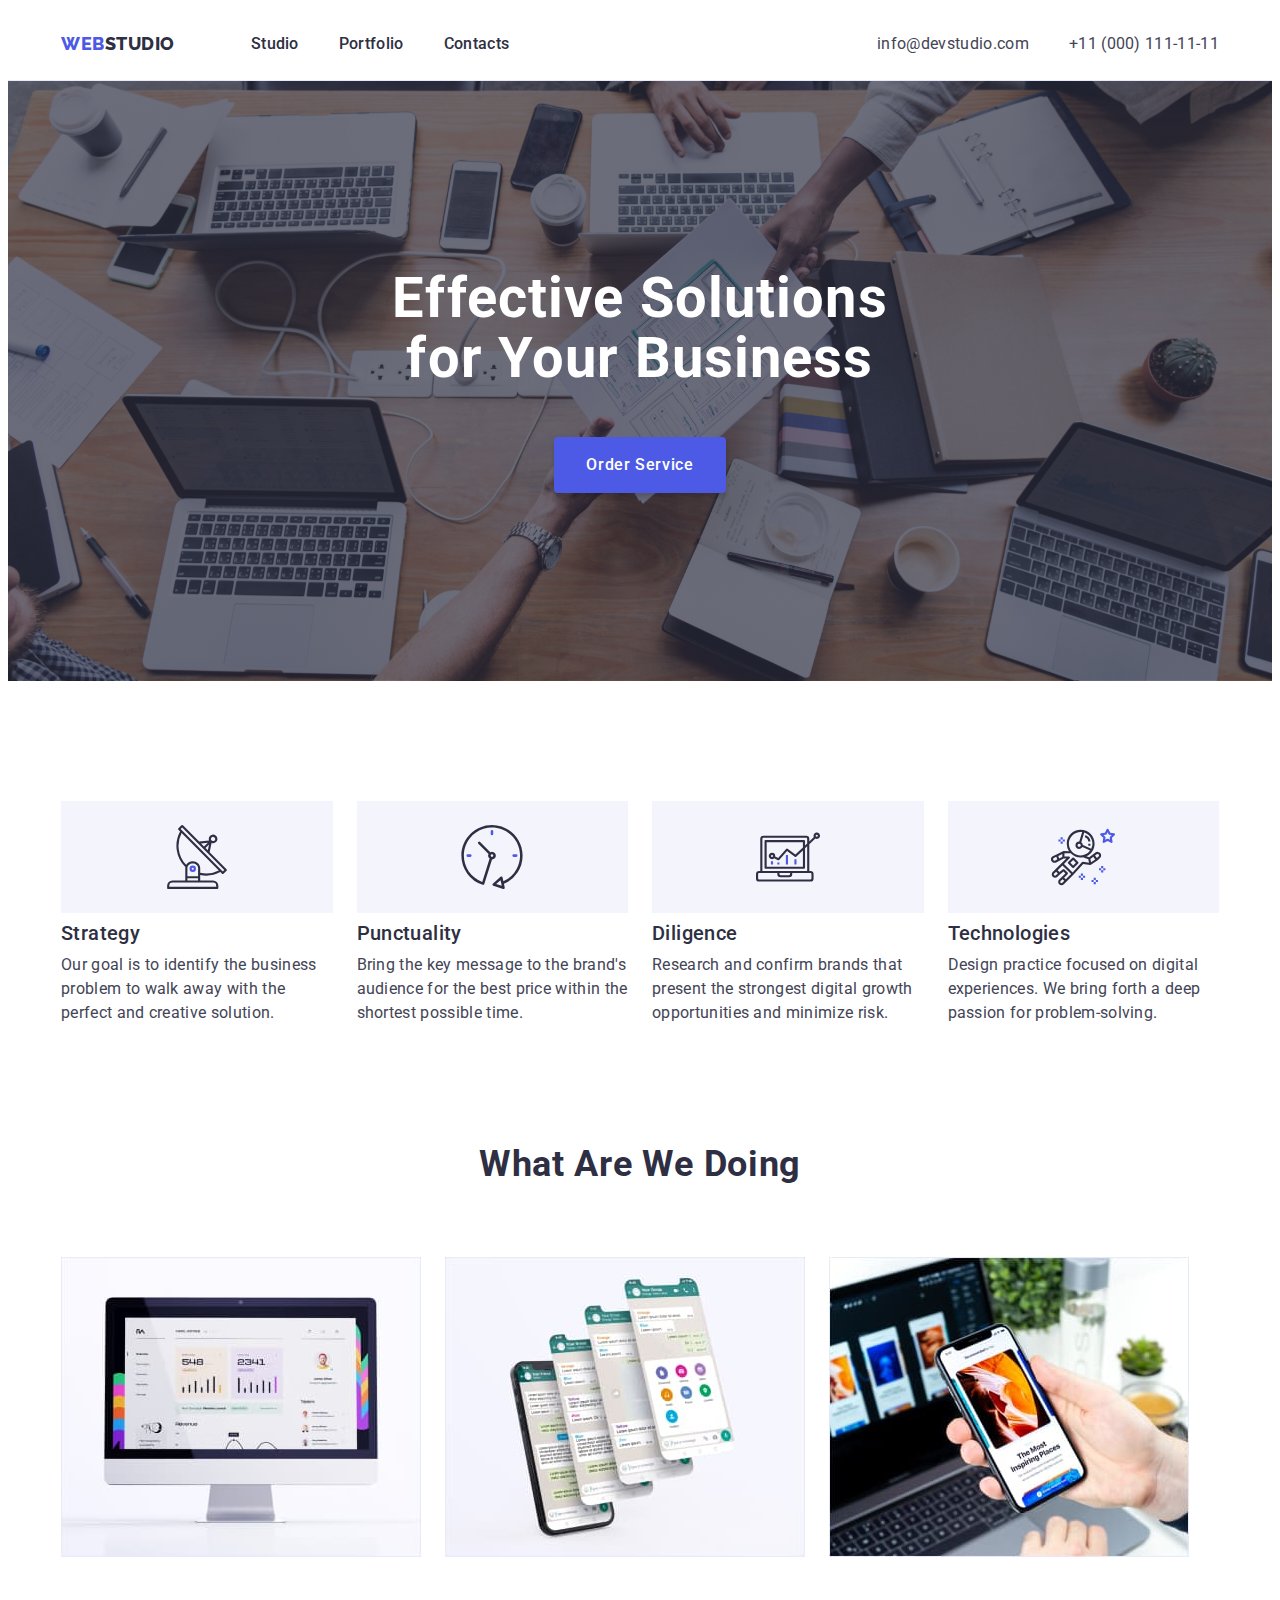
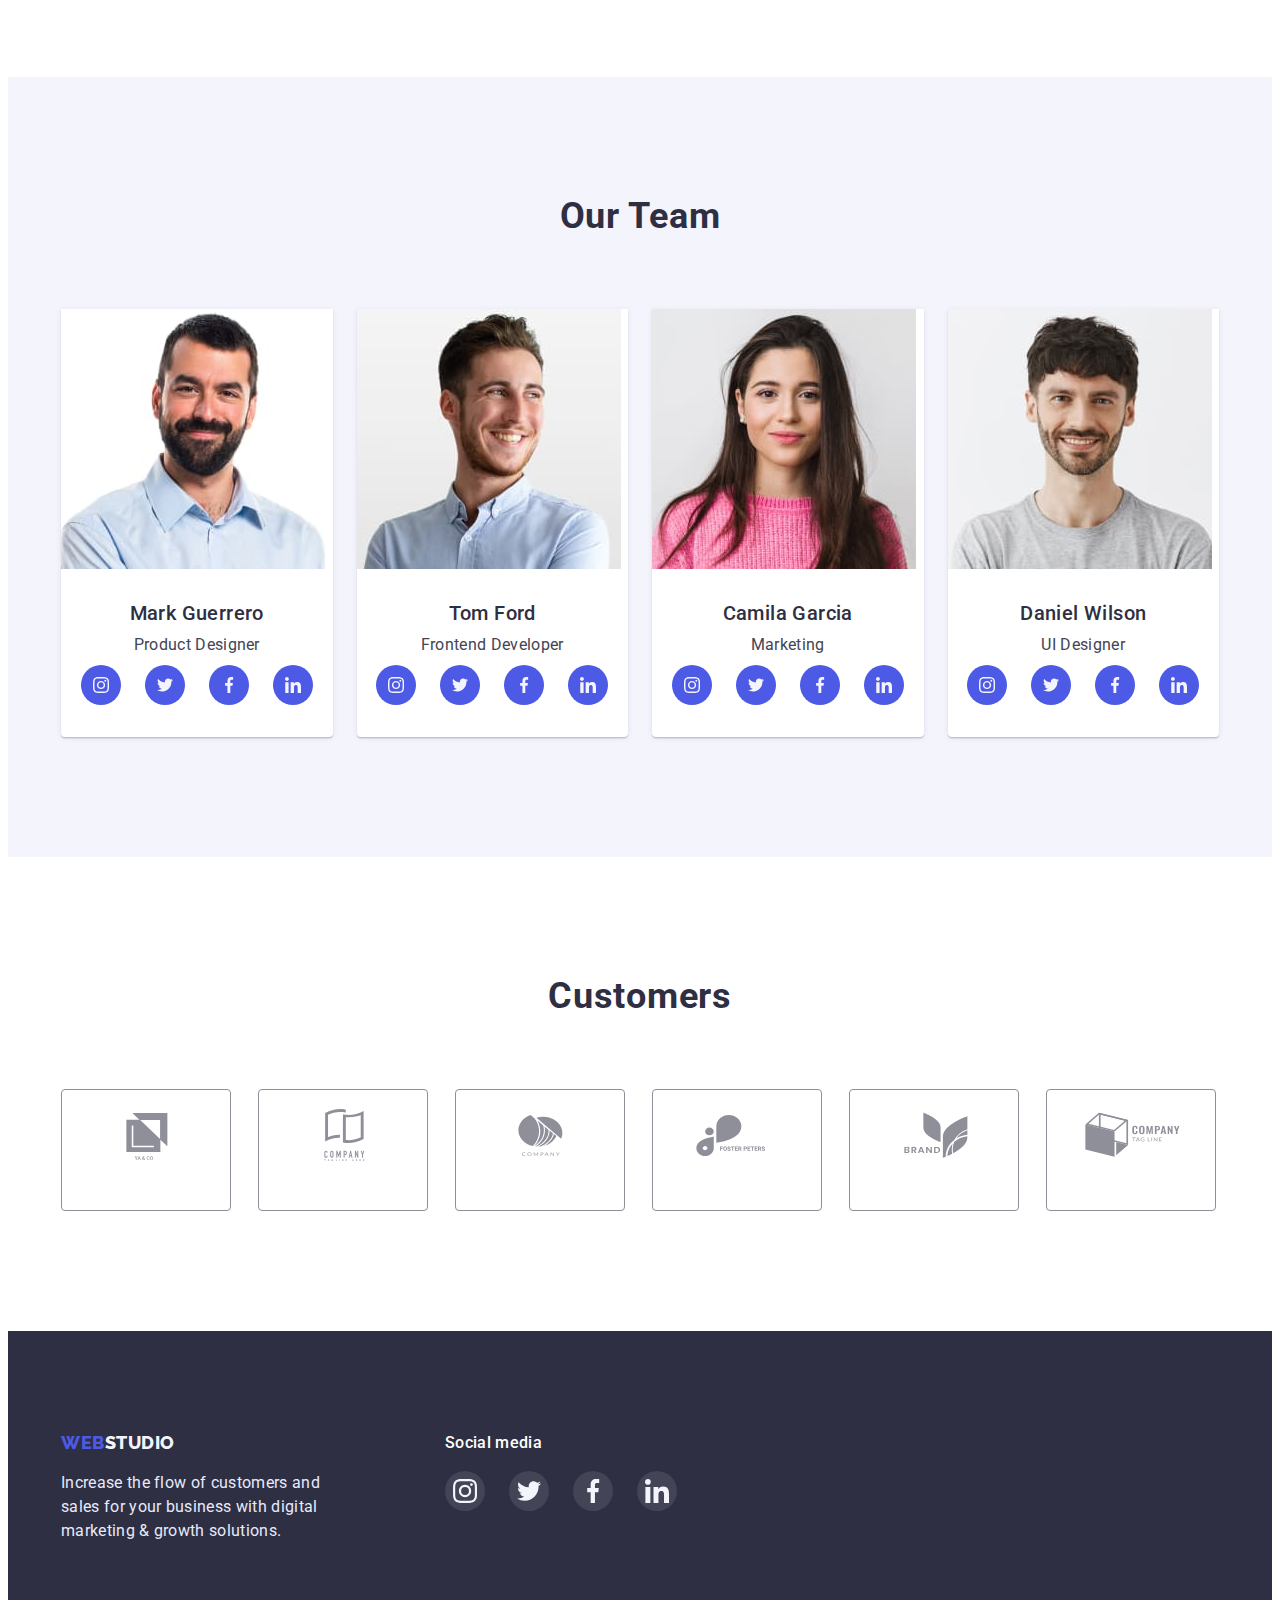
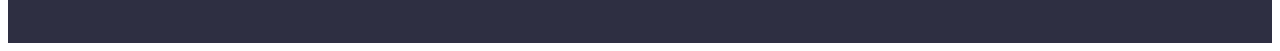
==== commit 74fb7d27: "corrections v2" ====
--- a/index.html
+++ b/index.html
@@ -53,7 +53,7 @@
             </li>
             <li class="advantages-item">
               <div class="advantages-icon">
-                <svguse href="./images/sprite.svg#icon-clock"></use></svgna>
+                <svg><use href="./images/sprite.svg#icon-clock"></use></svg>
               </div>
               <h3 class="advantages-title">Punctuality</h3>
               <p class="text-style">
@@ -73,7 +73,7 @@
             </li>
             <li class="advantages-item">
               <div class="advantages-icon">
-                <svgt"><use href="./images/sprite.svg#icon-astronaut"></use></svg>
+                <svg><use href="./images/sprite.svg#icon-astronaut"></use></svg>
               </div>
               <h3 class="advantages-title">Technologies</h3>
               <p class="text-style">
@@ -293,7 +293,7 @@
                 <a href="" class="clients-link"><svg class="clients-icon"><use href="./images/sprite.svg#icon-tagcomp"></use></svg></a>
             </li>
             <li class="clients-item">
-                <a href=""class="clients-link"><svg class="clients-icon"><use href="./images/sprite.svg#icon-circlecomp"></use></svg></a>
+                <a href="" class="clients-link"><svg class="clients-icon"><use href="./images/sprite.svg#icon-circlecomp"></use></svg></a>
             </li>
             <li class="clients-item">
                 <a href="" class="clients-link"><svg class="clients-icon"><use href="./images/sprite.svg#icon-foster"></use></svg></a>
--- a/css/styles.css
+++ b/css/styles.css
@@ -250,7 +250,7 @@
 }
 /*clients*/
 .clients-item {
-    flex-basis: calc(100% - 120px) / 6;
+    flex-basis: calc((100% - 120px) / 6);
 }
 .clients-link {
     display: inline-block;
@@ -344,7 +344,7 @@
 }
 .portfolio-item {
 background: var(--white);
-flex-basis: calc(100% - 48px) / 3;
+flex-basis: calc((100% - 48px) / 3);
 }
 .portfolio-item:is(:hover, :focus) {
     box-shadow: 0px 1px 6px rgba(46, 47, 66, 0.08), 0px 1px 1px rgba(46, 47, 66, 0.16), 0px 2px 1px rgba(46, 47, 66, 0.08);
@@ -378,11 +378,11 @@
 }
 .container-portfolio {
     margin-top: 72px;
-    padding-bottom: 120px;
     display: flex;
     flex-wrap: wrap;
     gap: 48px 24px;
 }
 .portfolio-section {
     padding-top: 96px;
+    padding-bottom: 120px;
 }